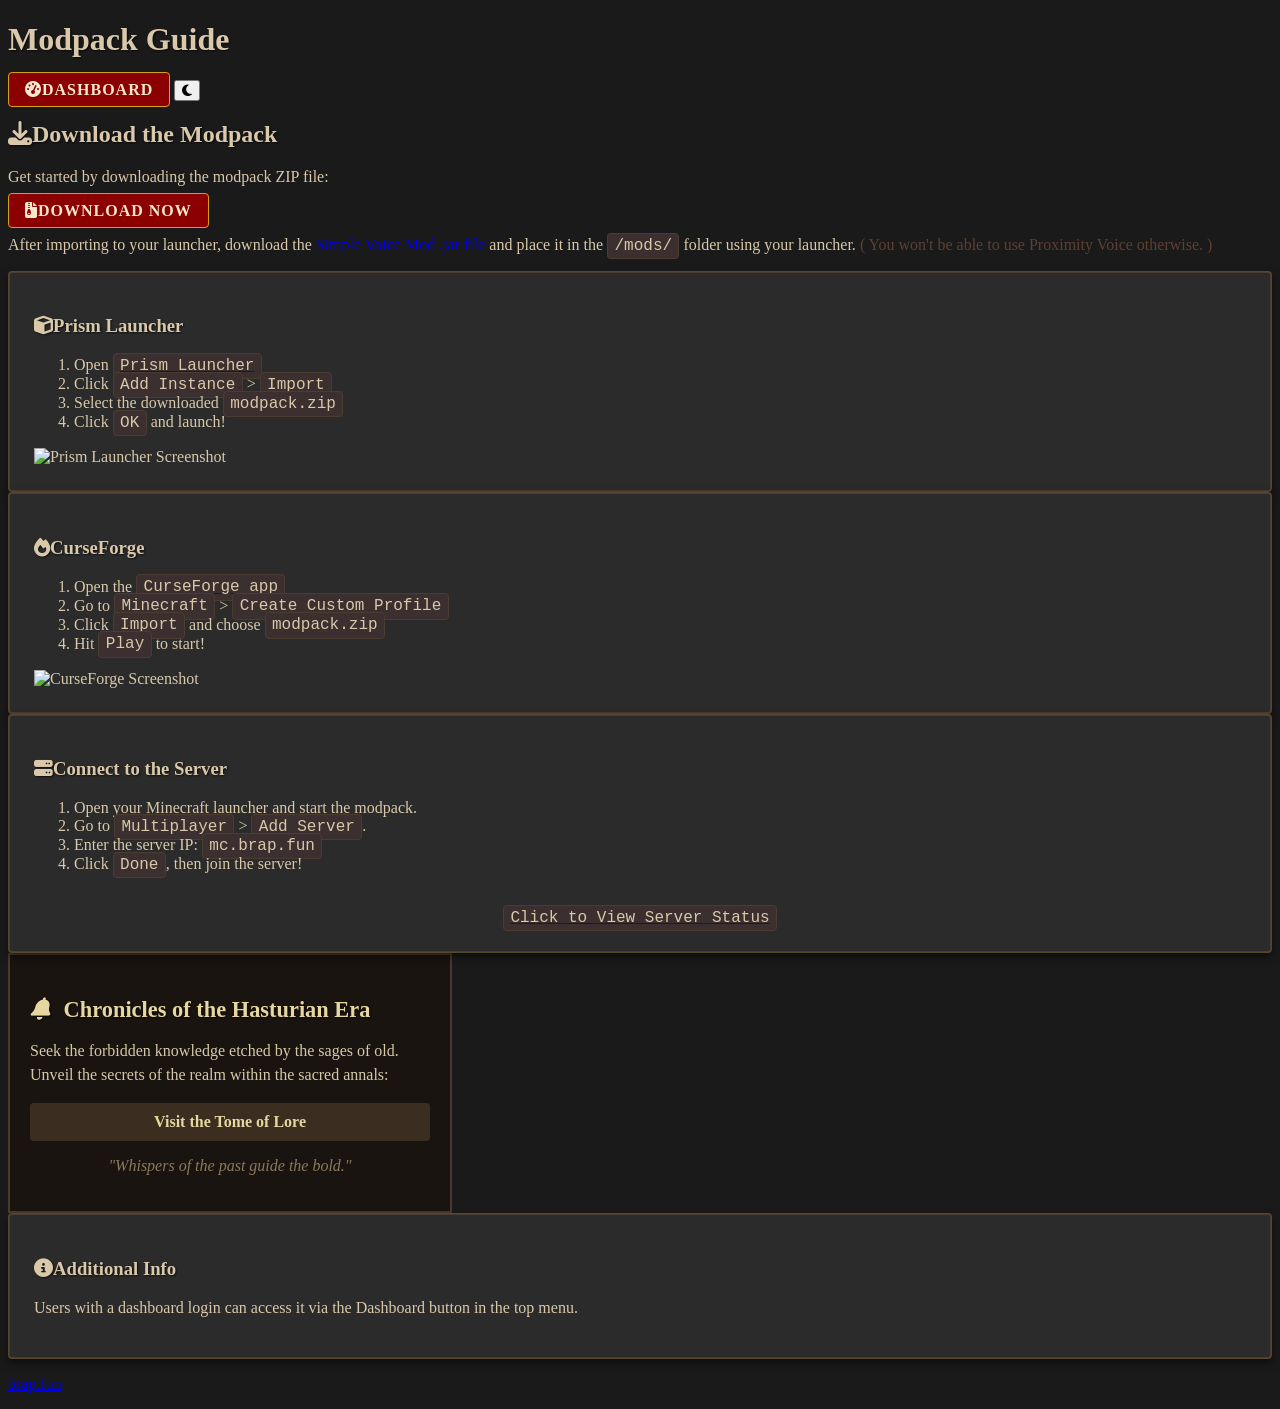
==== how-to/index.html @ 755bdabf "First Commit Main site published" ====
<!DOCTYPE html>
<html lang="en">
<head>
    <link rel="icon" type="image/x-icon" href="../favicon.ico">
    <script type="text/javascript" src="server.js"></script>
    <meta charset="UTF-8">
    <meta name="viewport" content="width=device-width, initial-scale=1.0">
    <title>Modpack Guide</title>
    <!-- Tailwind CSS CDN for Shadcn-inspired styling -->
    <script src="https://cdn.tailwindcss.com"></script>
    <!-- FontAwesome CDN -->
    <link rel="stylesheet" href="https://cdnjs.cloudflare.com/ajax/libs/font-awesome/6.5.1/css/all.min.css" integrity="sha512-DTOQO9RWCH3ppGqcWaEA1BIZOC6xxalwEsw9c2QQeAIftl+Vegovlnee1c9QX4TctnWMn13TZye+giMm8e2LwA==" crossorigin="anonymous" referrerpolicy="no-referrer" />
<style>
    /* Grim-Dark Fantasy RPG Theme */
    :root {
        --background: #1a1a1a; /* Deep charcoal, like a dungeon's shadow */
        --foreground: #d9c8a9; /* Aged parchment, weathered text */
        --card: #2b2b2b; /* Worn stone or rusted metal */
        --card-foreground: #d9c8a9;
        --primary: #8b0000; /* Blood red, a warrior’s resolve */
        --primary-foreground: #f5e6cc; /* Off-white for contrast */
        --secondary: #3c2f2f; /* Darkened leather or old bloodstains */
        --secondary-foreground: #d9c8a9;
        --accent: #d4a017; /* Dull gold, treasure in the gloom */
        --border: #4a3c31; /* Burnt umber, like aged wood or iron */
        --radius: 0.25rem; /* Sharp, utilitarian edges */
    }
    /* Light Mode (Subtle Grim Fantasy) */
    .light-theme {
        --background: #3c2f2f; /* Faded leather or twilight haze */
        --foreground: #f5e6cc; /* Pale, sun-bleached parchment */
        --card: #4a3c31; /* Dark wood or scorched earth */
        --card-foreground: #f5e6cc;
        --primary: #a32929; /* Brighter blood red */
        --primary-foreground: #1a1a1a;
        --secondary: #5c4033; /* Weathered brown */
        --secondary-foreground: #f5e6cc;
        --accent: #e6b800; /* Brighter gold, a faint glimmer */
        --border: #6b4e31; /* Warm, rusted edge */
    }
    body {
        background-color: var(--background);
        color: var(--foreground);
        font-family: 'Georgia', serif; /* Gothic, book-like typography */
        transition: all 0.3s ease;
        background-image: linear-gradient(rgba(26, 26, 26, 0.9), rgba(26, 26, 26, 0.9)), url('[data-uri]'); /* Subtle parchment texture */
        background-size: cover;
    }
    .card {
        background-color: var(--card);
        color: var(--card-foreground);
        border: 2px solid var(--border);
        border-radius: var(--radius);
        padding: 1.5rem;
        transition: all 0.3s ease;
        box-shadow: 0 4px 8px rgba(0, 0, 0, 0.5); /* Deep shadow for depth */
        position: relative;
    }
    .card::before {
        content: '';
        position: absolute;
        top: -2px;
        left: -2px;
        right: -2px;
        bottom: -2px;
        border: 1px solid rgba(212, 160, 23, 0.1); /* Faint gold trim */
        border-radius: var(--radius);
        pointer-events: none;
    }
    .btn {
        background-color: var(--primary);
        color: var(--primary-foreground);
        padding: 0.5rem 1rem;
        border-radius: var(--radius);
        text-decoration: none;
        transition: background-color 0.2s ease, transform 0.1s ease;
        border: 1px solid var(--accent);
        font-weight: bold;
        text-transform: uppercase;
        letter-spacing: 1px;
    }
    .btn:hover {
        background-color: var(--accent);
        transform: translateY(-2px); /* Slight lift for interactivity */
    }
    code {
        background-color: var(--secondary);
        color: var(--secondary-foreground);
        padding: 0.2rem 0.4rem;
        border-radius: 0.25rem;
        font-family: 'Courier New', monospace; /* Scrawled, ancient script */
        border: 1px solid var(--border);
    }
    h1, h2, h3 {
        font-family: 'Times New Roman', serif; /* Regal, gothic flair */
        text-shadow: 1px 1px 2px rgba(0, 0, 0, 0.7); /* Dark, ominous glow */
    }
</style>
</head>
<body class="min-h-screen flex flex-col">
    <!-- Top Menu Bar -->
    <header class="sticky top-0 z-10 bg-[var(--card)] border-b border-[var(--border)] p-4 flex justify-between items-center">
        <h1 class="text-2xl font-bold">Modpack Guide</h1>
        <div class="flex items-center space-x-4">
            <a href="https://panel.pebblehost.com" class="btn"><i class="fas fa-tachometer-alt mr-2"></i>Dashboard</a>
            <button id="theme-toggle" class="p-2 rounded-full hover:bg-[var(--secondary)] transition-colors">
                <i class="fas fa-moon"></i>
            </button>
        </div>
    </header>

    <!-- Main Content -->
    <main class="flex-grow container mx-auto p-6 max-w-4xl">
        <section class="mb-8">
            <h2 class="text-3xl font-semibold mb-4"><i class="fas fa-download mr-2"></i>Download the Modpack</h2>
            <p class="mb-4">Get started by downloading the modpack ZIP file:</p>
            <a href="https://www.curseforge.com/minecraft/modpacks/prominence-2-rpg/download/6296245" class="btn inline-block" target="_blank"><i class="fas fa-file-archive mr-2"></i>Download Now</a>
        </section>
        <section class="mb-8">
            <p> After importing to your launcher, download the <a href="https://modrinth.com/mod/simple-voice-chat/versions?l=fabric"><span class="underline bold">Simple Voice Mod .jar file</spawn></a> and place it in the <code>/mods/</code> folder using your launcher. <span style="color:#5c4033">( You won't be able to use Proximity Voice otherwise. )</span></p>
        </section>

        <section class="grid md:grid-cols-2 gap-6">
            <!-- Prism Launcher Guide -->
            <div class="card">
                <h3 class="text-xl font-semibold mb-3"><i class="fas fa-cube mr-2"></i>Prism Launcher</h3>
                <ol class="list-decimal list-inside space-y-2">
                    <li>Open <a href="https://prismlauncher.org/download/windows/" target="_blank"><code>Prism Launcher</code></a></li>
                    <li>Click <code>Add Instance</code> > <code>Import</code></li>
                    <li>Select the downloaded <code>modpack.zip</code></li>
                    <li>Click <code>OK</code> and launch!</li>
                </ol>
                <img src="https://d-romero.com/assets/images/import-modpack.png" alt="Prism Launcher Screenshot" class="mt-4 rounded-lg w-full">
            </div>

            <!-- CurseForge Guide -->
            <div class="card">
                <h3 class="text-xl font-semibold mb-3"><i class="fas fa-fire mr-2"></i>CurseForge</h3>
                <ol class="list-decimal list-inside space-y-2">
                    <li>Open the <a href="https://www.curseforge.com/download/app" target="_blank"><code>CurseForge app</code></a></li>
                    <li>Go to <code>Minecraft</code> > <code>Create Custom Profile</code></li>
                    <li>Click <code>Import</code> and choose <code>modpack.zip</code></li>
                    <li>Hit <code>Play</code> to start!</li>
                </ol>
                <img src="https://s3.amazonaws.com/cdn.freshdesk.com/data/helpdesk/attachments/production/9217440031/original/kR_g2N9As42BDNJv9ky7vegqdwQ9nLB1xA.png" alt="CurseForge Screenshot" class="mt-4 rounded-lg w-full">
            </div>
<!-- Connection Guide -->
<div class="card">
    <h3 class="text-xl font-semibold mb-3"><i class="fas fa-server mr-2"></i>Connect to the Server</h3>
    <ol class="list-decimal list-inside space-y-2">
        <li>Open your Minecraft launcher and start the modpack.</li>
        <li>Go to <code>Multiplayer</code> > <code>Add Server</code>.</li>
        <li>Enter the server IP: <code>mc.brap.fun</code></li>
        <li>Click <code>Done</code>, then join the server!</li>
    </ol>
    <div class="mt-4" style="text-align: center;">
        </br>
        <a href="https://mcsrvstat.us/server/mc.brap.fun:25565" class="font-semibold button" target="_blank"><code>Click to View Server Status</code></a>    
    </div>
</div>
<div class="ancient-tome-card" style="background: #1a1410; border: 2px solid #4a3c2b; padding: 20px; max-width: 400px; color: #d4c9a8; font-family: 'Garamond', serif;">
    <h3 style="font-size: 1.4rem; font-weight: bold; margin-bottom: 12px; color: #e6d7a1;">
        <i style="font-family: 'FontAwesome'; margin-right: 8px;">&#xf0f3;</i> 
        Chronicles of the Hasturian Era
    </h3>
    <p style="line-height: 1.5; margin-bottom: 16px;">
        Seek the forbidden knowledge etched by the sages of old. Unveil the secrets of the realm within the sacred annals:
    </p>
    <a href="https://rpg.prominence.wiki/hasturian-era" target="_blank" style="display: block; text-align: center; background: #3b2d1f; color: #e6d7a1; padding: 10px; border-radius: 4px; text-decoration: none; transition: background 0.3s;">
        <span style="font-weight: bold;">Visit the Tome of Lore</span>
    </a>
    <div style="text-align: center; margin-top: 16px;">
        <p style="font-style: italic; color: #8a7a5b;">"Whispers of the past guide the bold."</p>
    </div>
</div>
</section>

        <section class="mt-8 card">
            <h3 class="text-xl font-semibold mb-3"><i class="fas fa-info-circle mr-2"></i>Additional Info</h3>
            <p>Users with a dashboard login can access it via the <span class="font-semibold">Dashboard</span> button in the top menu.</p>
        </section>
    </main>

    <!-- Footer -->
    <footer class="bg-[var(--card)] border-t border-[var(--border)] p-4 text-center text-sm">
        <a href="brap.fun/"><p>brap.fun</p></a>
    </footer>

    <!-- Theme Toggle Script -->
    <script>
        const toggleButton = document.getElementById('theme-toggle');
        const body = document.body;
        const icon = toggleButton.querySelector('i');

        toggleButton.addEventListener('click', () => {
            body.classList.toggle('light-theme');
            icon.classList.toggle('fa-moon');
            icon.classList.toggle('fa-sun');
        });
    </script>
</body>
</html>
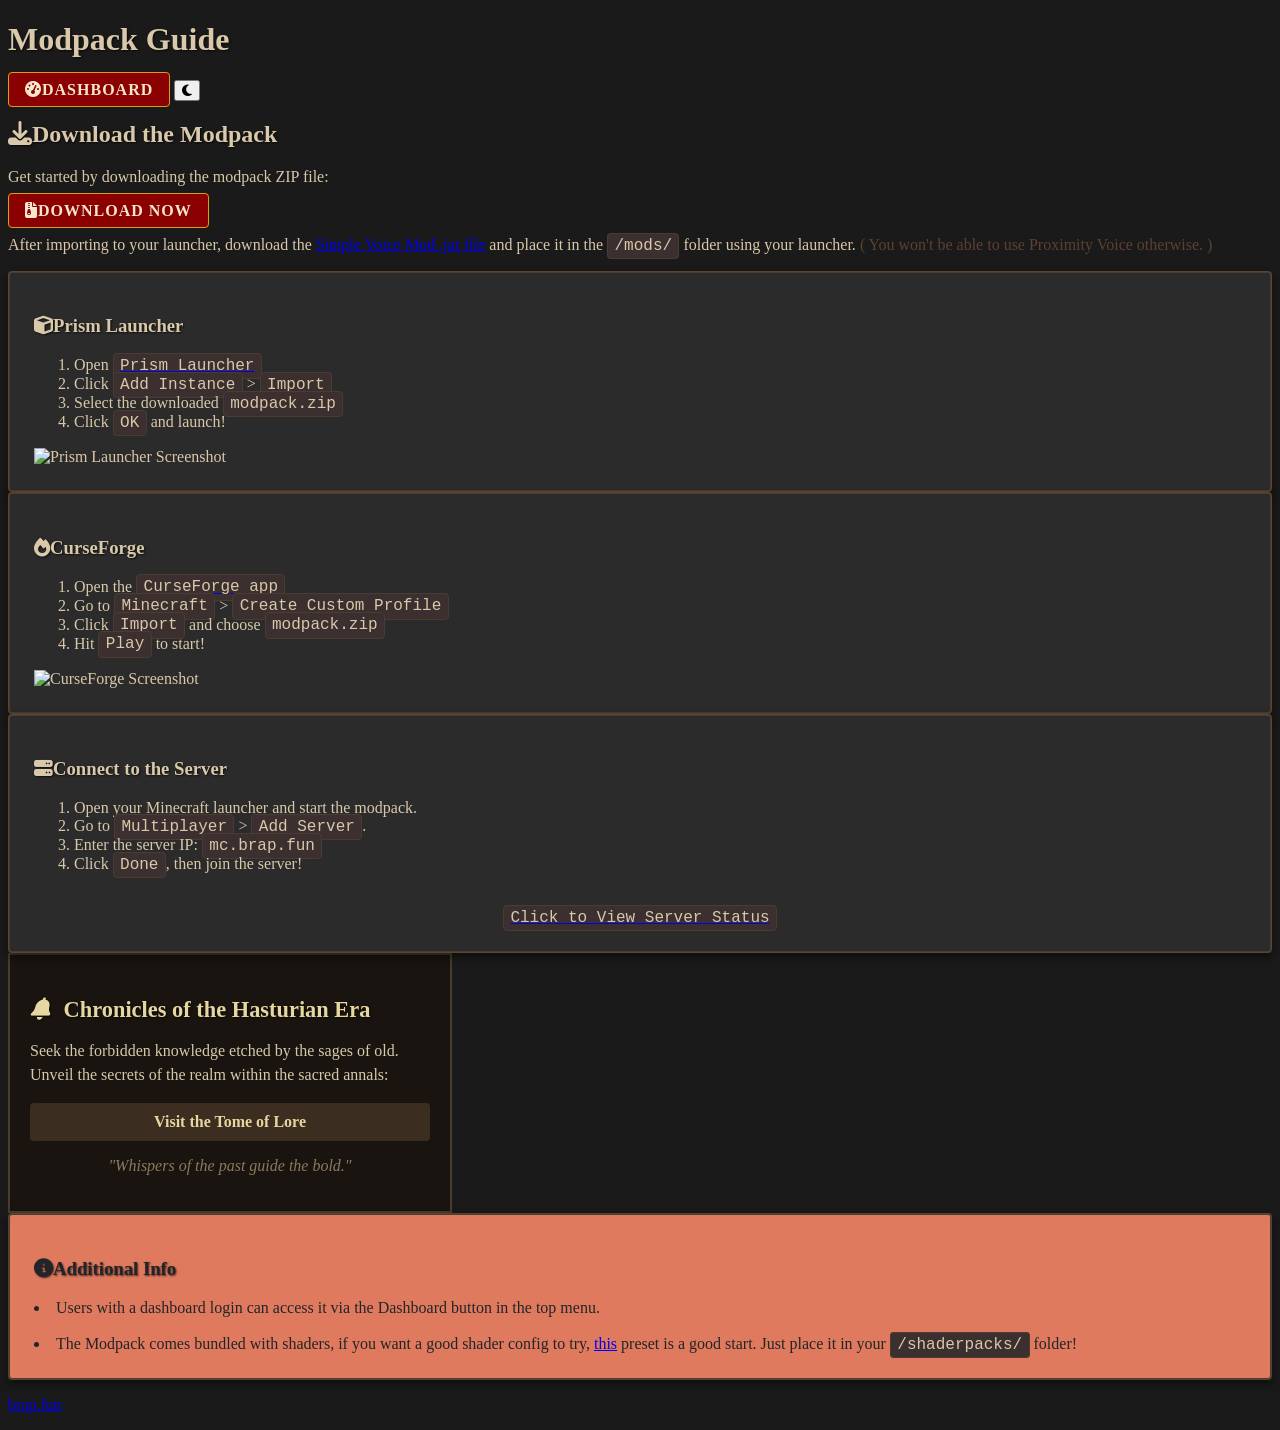
==== commit 16b2e0c4: "Added Config File + Updated Index" ====
--- a/how-to/index.html
+++ b/how-to/index.html
@@ -117,7 +117,7 @@
             <a href="https://www.curseforge.com/minecraft/modpacks/prominence-2-rpg/download/6296245" class="btn inline-block" target="_blank"><i class="fas fa-file-archive mr-2"></i>Download Now</a>
         </section>
         <section class="mb-8">
-            <p> After importing to your launcher, download the <a href="https://modrinth.com/mod/simple-voice-chat/versions?l=fabric"><span class="underline bold">Simple Voice Mod .jar file</spawn></a> and place it in the <code>/mods/</code> folder using your launcher. <span style="color:#5c4033">( You won't be able to use Proximity Voice otherwise. )</span></p>
+            <p> After importing to your launcher, download the <a href="https://cdn.modrinth.com/data/9eGKb6K1/versions/pPL5s4GQ/voicechat-fabric-1.20.1-2.5.28.jar"><span class="underline bold">Simple Voice Mod .jar file</spawn></a> and place it in the <code>/mods/</code> folder using your launcher. <span style="color:#5c4033">( You won't be able to use Proximity Voice otherwise. )</span></p>
         </section>
 
         <section class="grid md:grid-cols-2 gap-6">
@@ -155,7 +155,7 @@
     </ol>
     <div class="mt-4" style="text-align: center;">
         </br>
-        <a href="https://mcsrvstat.us/server/mc.brap.fun:25565" class="font-semibold button" target="_blank"><code>Click to View Server Status</code></a>    
+        <a href="https://mcsrvstat.us/server/mc.brap.fun" class="font-semibold button" target="_blank"><code>Click to View Server Status</code></a>    
     </div>
 </div>
 <div class="ancient-tome-card" style="background: #1a1410; border: 2px solid #4a3c2b; padding: 20px; max-width: 400px; color: #d4c9a8; font-family: 'Garamond', serif;">
@@ -175,15 +175,17 @@
 </div>
 </section>
 
-        <section class="mt-8 card">
-            <h3 class="text-xl font-semibold mb-3"><i class="fas fa-info-circle mr-2"></i>Additional Info</h3>
-            <p>Users with a dashboard login can access it via the <span class="font-semibold">Dashboard</span> button in the top menu.</p>
+        <section class="mt-8 card font-italic" style="background-color:#e07a5f;color:#212529">
+            <h3 class="text-xl font-bold mb-3"><i class="fas fa-info-circle mr-2"></i>Additional Info</h3>
+            <li>Users with a dashboard login can access it via the <span class="font-semibold">Dashboard</span> button in the top menu.</li>
+            </br>
+            <li>The Modpack comes bundled with shaders, if you want a good shader config to try, <a href="ComplementaryReimagined_r5.3 + EuphoriaPatches_1.4.3.txt" target="_blank"><span class="font-bold underline">this</span></a> preset is a good start. Just place it in your <code>/shaderpacks/</code> folder!</li>
         </section>
     </main>
 
     <!-- Footer -->
     <footer class="bg-[var(--card)] border-t border-[var(--border)] p-4 text-center text-sm">
-        <a href="brap.fun/"><p>brap.fun</p></a>
+        <a href="https://brap.fun/"><p>brap.fun</p></a>
     </footer>
 
     <!-- Theme Toggle Script -->
